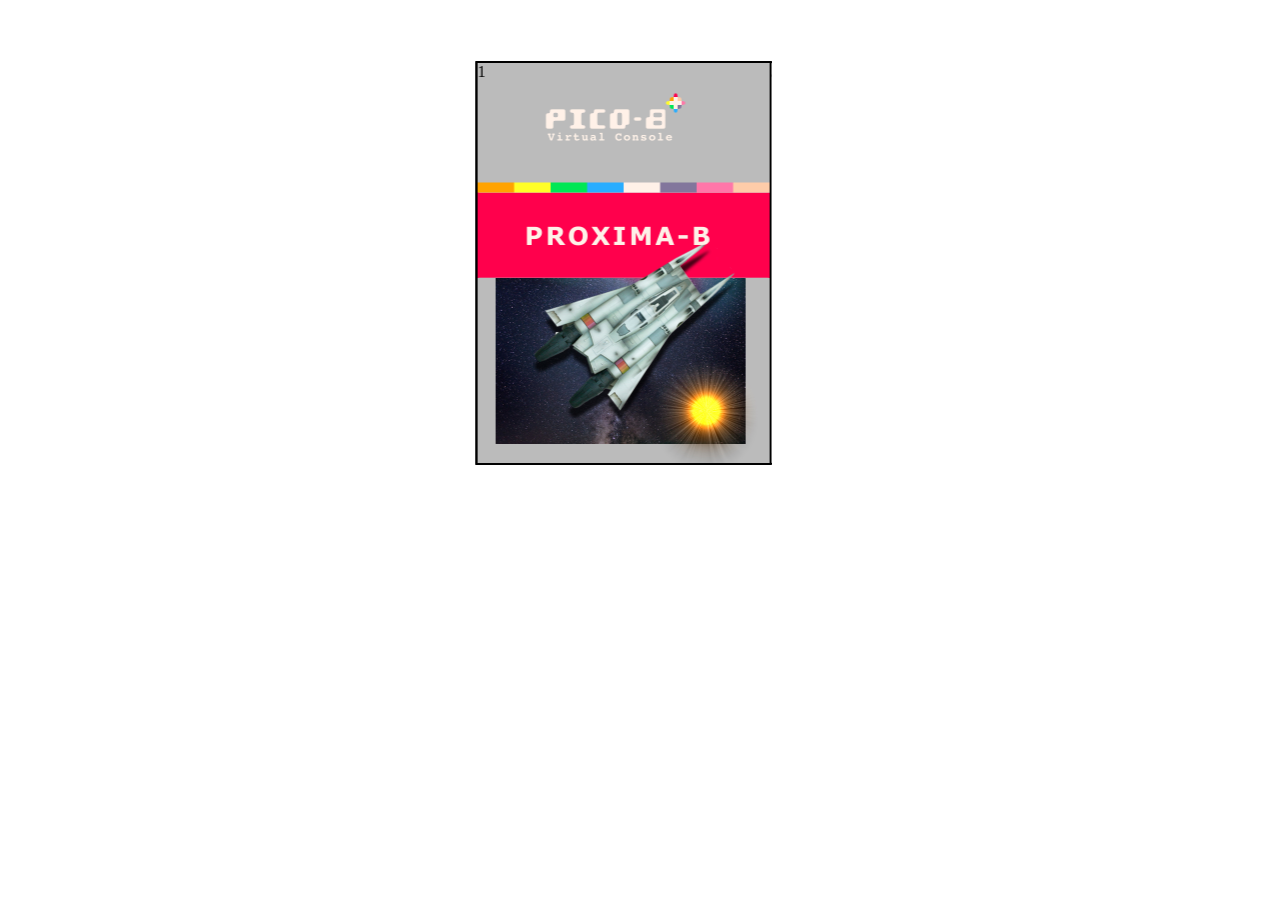
==== index.html @ 892bfb98 "Testing out game box in 3d and flipping" ====
<!DOCTYPE html>
<html>
    <head>
        <meta charset="utf-8">
        <title>Pico-8 Library</title>
        <link rel="stylesheet" href="./resources/lib/main.css">
    </head>
    <body>
        <!-- <div class="cover" id="proxima">
            <div class="spine">
                <div class="spine-title">PROXIMA-B</div>
                <div class="spine-logo"></div>
            </div>
        </div> -->


        <section class="container" id="proxima">
            <div class="box show-front">
                <figure class="front">1</figure>
                <figure class="back">2</figure>
                <figure class="right">3</figure>
                <figure class="left">4</figure>
                <figure class="top">5</figure>
                <figure class="bottom">6</figure>
            </div>
        </section>
    </body>
</html>
---- resources/lib/main.css ----
/* .cover {
    height: 400px;
    width: 292px;
    transform: rotateY(10deg);
    position: relative;
}

.spine {
    height: 400px;
    width: 80px;
    background-color: #acacac;
    position: absolute;
    right: -80px;
    border-left: 1px solid #8b8b8b;
}

.spine-title {
    width: 200px;
    height: 80px;
    transform: translate(-40%,-50%) rotate(-90deg);
    font-weight: bolder;
    font-family: sans-serif;
    color: antiquewhite;
    position: absolute;
    top: 50%;
    left: 50%;
    text-align: center;
    font-size: 30px;
}

.spine-logo {
    height: 60px;
    width: 60px;
    background-image: url('../img/logos/pico-star.png');
    background-repeat: no-repeat;
    background-size: cover;
    position: absolute;
    bottom: 10px;
    left: 10px;
}*/

#proxima .front {
    background-image: url('../img/covers/proxima.jpg');
    background-repeat: no-repeat;
    background-size: cover;
}

#proxima .back {
    /* background-color: #bbb; */
}


.container {
  width: 292px;
  height: 400px;
  position: absolute;
  top: 5%;
  left: 50%;
  transform: translateX(-70%);
  -webkit-perspective: 1000;
}

.box {
  width: 100%;
  height: 100%;
  position: absolute;
  -webkit-transform-style: preserve-3d;
}

.box figure {
  display: block;
  position: absolute;
  border: 2px solid black;
}
.box .front,
.box .back {
  width: 292px;
  height: 400px;
}
.box .right,
.box .left {
  width: 100px;
  height: 400px;
  left: 100px;
  background-color: #bbb;
}
.box .top,
.box .bottom {
  width: 292px;
  height: 100px;
}

.box .top {
    top: 48px;
}

.box .bottom {
    top: 45px;
}

/* .cube .front { -webkit-transform: rotateY(0deg); }
.cube .back { -webkit-transform: rotateX(180deg); }
.cube .right { -webkit-transform: rotateY(90deg); }
.cube .left { -webkit-transform: rotateY(-90deg); }
.cube .top { -webkit-transform: rotateX(90deg); }
.cube .bottom { -webkit-transform: rotateX(-90deg); } */

.box .front { -webkit-transform: rotateY(0deg) translateZ(50px); }
.box .back { -webkit-transform: rotateX(180deg) translateZ(52px); }
.box .right { -webkit-transform: rotateY(90deg) translateZ(144px); }
.box .left { -webkit-transform: rotateY(-90deg) translateZ(152px); }
.box .top { -webkit-transform: rotateX(90deg) translateZ(100px); }
.box .bottom { -webkit-transform: rotateX(-90deg) translateZ(304px); }

.box.show-front { -webkit-transform: translateZ(-50px) rotateY(0deg); }
.box.show-back { -webkit-transform: translateZ(-50px) translateX(84px) rotateY(180deg); }
.box.show-right { -webkit-transform: translateZ(-150px) rotateY(-90deg); }
.box.show-left { -webkit-transform: translateZ(-150px) rotateY(90deg); }
.box.show-top { -webkit-transform: translateZ(-100px) rotateX(-90deg); }
.box.show-bottom { -webkit-transform: translateZ(-100px) rotateX(90deg); }

.box { -webkit-transform: translateZ(-100px); }
.box { -webkit-transition: -webkit-transform 1s; }
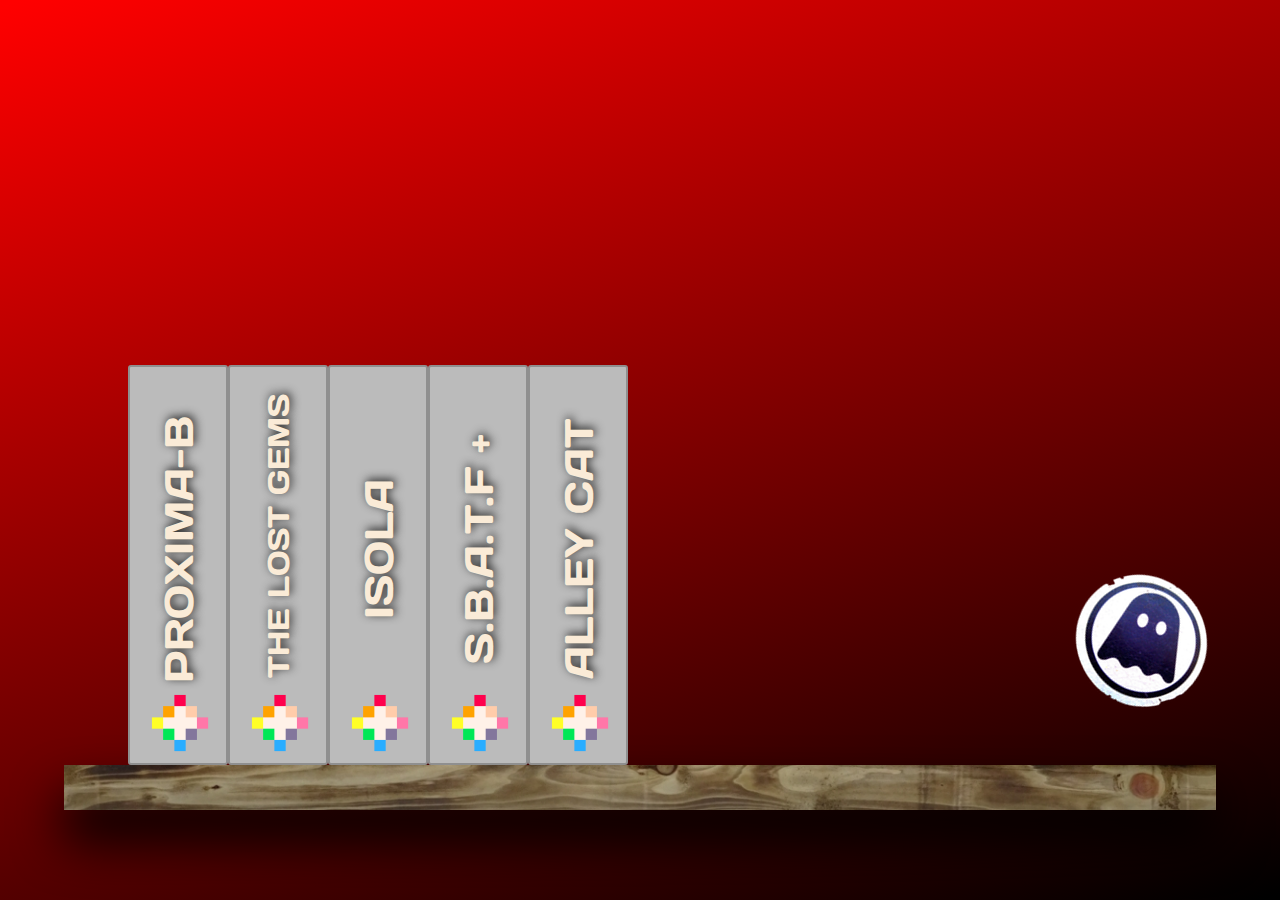
==== commit 5402d180: "Minor changes to styling and css for drop zone. Next up is making the whole page move up to start th" ====
--- a/index.html
+++ b/index.html
@@ -3,26 +3,98 @@
     <head>
         <meta charset="utf-8">
         <title>Pico-8 Library</title>
-        <link rel="stylesheet" href="./resources/lib/main.css">
+        <link href="https://fonts.googleapis.com/css?family=Days+One" rel="stylesheet">
+        <link rel="stylesheet" href="./resources/lib/style.css">
+        <link type="text/css" href="./resources/lib/jquery-ui.min.css" rel="Stylesheet">
+        <script src="https://code.jquery.com/jquery-3.1.0.js"></script>
+        <script type="text/javascript" src="./resources/lib/jquery-ui.min.js"></script>
+        <script type="text/javascript" src="./resources/lib/main.js"></script>
     </head>
     <body>
-        <!-- <div class="cover" id="proxima">
-            <div class="spine">
-                <div class="spine-title">PROXIMA-B</div>
+        <div id="sticker"></div>
+        <div class="box-spines">
+            <div class="sp proxima">
+                <div class="sp-txt">PROXIMA-B</div>
                 <div class="spine-logo"></div>
             </div>
-        </div> -->
+            <div class="sp lostgems">
+                <div class="sp-txt" style="font-size: 30px;">THE LOST GEMS</div>
+                <div class="spine-logo"></div>
+            </div>
+            <div class="sp isola">
+                <div class="sp-txt">ISOLA</div>
+                <div class="spine-logo"></div>
+            </div>
+            <div class="sp sbatfp">
+                <div class="sp-txt">S.B.A.T.F +</div>
+                <div class="spine-logo"></div>
+            </div>
+            <div class="sp alleycat">
+                <div class="sp-txt">ALLEY CAT</div>
+                <div class="spine-logo"></div>
+            </div>
+        </div>
 
+        <div class="dropbox">
+            <span>Drop Here</span>
+        </div>
 
         <section class="container" id="proxima">
             <div class="box show-front">
-                <figure class="front">1</figure>
-                <figure class="back">2</figure>
-                <figure class="right">3</figure>
-                <figure class="left">4</figure>
-                <figure class="top">5</figure>
-                <figure class="bottom">6</figure>
+                <figure class="front"></figure>
+                <figure class="back"></figure>
+                <figure class="right">
+                    <div class="spine-right">PROXIMA-B</div>
+                    <div class="spine-logo"></div>
+                </figure>
             </div>
         </section>
+
+        <section class="container" id="alleycat">
+            <div class="box show-front">
+                <figure class="front"></figure>
+                <figure class="back"></figure>
+                <figure class="right">
+                    <div class="spine-right">ALLEY CAT</div>
+                    <div class="spine-logo"></div>
+                </figure>
+            </div>
+        </section>
+
+        <section class="container" id="sbatfp">
+            <div class="box show-front">
+                <figure class="front"></figure>
+                <figure class="back"></figure>
+                <figure class="right">
+                    <div class="spine-right">S.B.A.T.F +</div>
+                    <div class="spine-logo"></div>
+                </figure>
+            </div>
+        </section>
+
+        <section class="container" id="isola">
+            <div class="box show-front">
+                <figure class="front"></figure>
+                <figure class="back"></figure>
+                <figure class="right">
+                    <div class="spine-right">ISOLA</div>
+                    <div class="spine-logo"></div>
+                </figure>
+            </div>
+        </section>
+
+        <section class="container" id="lostgems">
+            <div class="box show-front">
+                <figure class="front"></figure>
+                <figure class="back"></figure>
+                <figure class="right">
+                    <div class="spine-right" style="font-size: 30px;">THE LOST GEMS</div>
+                    <div class="spine-logo"></div>
+                </figure>
+            </div>
+        </section>
+
+
+        <div id="shelf"></div>
     </body>
 </html>
--- a/resources/lib/style.css
+++ b/resources/lib/style.css
@@ -0,0 +1,307 @@
+body {
+    margin: 0;
+    background: linear-gradient(-199deg, red 0.5%, black 99.5%);
+    height: 100vh;
+
+}
+
+* {
+    font-size: 0;
+    box-sizing: border-box;
+}
+
+
+
+.box-spines {
+    width: 500px;
+    height: 400px;
+    position: absolute;
+    left: 10%;
+    bottom: 15%;
+    box-sizing: border-box;
+    z-index: 30;
+}
+
+.sp {
+    background-color: #bbb;
+    display: inline-block;
+    height: 400px;
+    width: 20%;
+    vertical-align: top;
+    border: 2px solid #8f8f8f;
+    padding: 0;
+    margin: 0;
+    cursor: move;
+    user-select: none;
+    z-index: 0;
+    transform: translateY(0px);
+    border-radius: 3px;
+    bottom: 0;
+}
+
+/* .sp.lostgems {
+    position: absolute;
+    left: 100px;
+}
+
+.sp.isola {
+    position: absolute;
+    left: 200px;
+}
+
+.sp.sbatfp {
+    position: absolute;
+    left: 300px;
+}
+
+.sp.alleycat {
+    position: absolute;
+    left: 400px;
+} */
+
+
+.sp:not(.noDragTemp):hover {
+    transform: translateY(-30px);
+}
+
+.noDragTemp {
+    cursor: not-allowed;
+}
+
+.sp-txt {
+    font-family: 'Days One', sans-serif;
+    font-size: 40px;
+    color: antiquewhite;
+    text-align: center;
+    position: absolute;
+    right: 50%;
+    top: 33%;
+    transform: translate(50%,50%) rotateZ(-90deg);
+    width: 350px;
+    text-shadow: 2px 2px 10px #202020;
+    /* cursor: move; */
+    user-select: none;
+}
+
+#sticker {
+    position: absolute;
+    bottom: 20%;
+    right: 5%;
+    background-image: url('../img/other/sticker.png');
+    width: 150px;
+    height: 150px;
+    background-size: contain;
+    background-repeat: no-repeat;
+}
+
+.spine-logo {
+    height: 60px;
+    width: 60px;
+    background-image: url('../img/logos/pico-star.png');
+    background-repeat: no-repeat;
+    background-size: cover;
+    position: absolute;
+    bottom: 10px;
+    left: 20px;
+}
+
+#shelf {
+    width: 90%;
+    height: 5%;
+    position: absolute;
+    bottom: 10%;
+    left: 5%;
+    background-image: url('../img/other/shelf.jpg');
+    background-size: cover;
+    background-repeat: no-repeat;
+    box-shadow: 0px 30px 50px black;
+}
+
+section {
+    display: none;
+}
+
+
+
+.dropbox {
+    position: absolute;
+    top: 10%;
+    right: 10%;
+    width: 292px;
+    height: 400px;
+    display: none;
+    border: 2px dashed rgba(255,255,0,0.5);
+}
+
+
+.dropbox span {
+    position: absolute;
+    top: 50%;
+    left: 50%;
+    display: inline-block;
+    transform: translate(-50%,-50%);
+    color: rgba(255,255,0,0.5);
+    font-family: monospace;
+    font-size: 50px;
+}
+
+
+/* ------------------------------------------ */
+
+#proxima .front {
+    background-image: url('../img/covers/proxima.jpg');
+    background-repeat: no-repeat;
+    background-size: cover;
+}
+
+#proxima .back {
+    background-image: url('../img/covers/proximab.jpg');
+    background-repeat: no-repeat;
+    background-size: cover;
+}
+
+
+#alleycat .front {
+    background-image: url('../img/covers/alleycat.jpg');
+    background-repeat: no-repeat;
+    background-size: cover;
+}
+
+#alleycat .back {
+    background-image: url('../img/covers/alleycatb.jpg');
+    background-repeat: no-repeat;
+    background-size: cover;
+}
+
+#isola .front {
+    background-image: url('../img/covers/isola.jpg');
+    background-repeat: no-repeat;
+    background-size: cover;
+}
+
+#isola .back {
+    background-image: url('../img/covers/isolab.jpg');
+    background-repeat: no-repeat;
+    background-size: cover;
+}
+
+
+#lostgems .front {
+    background-image: url('../img/covers/lostgems.jpg');
+    background-repeat: no-repeat;
+    background-size: cover;
+}
+
+#lostgems .spine-right {
+    transform: translate(-17%,355%) rotateZ(-90deg);
+}
+
+#lostgems .back {
+    background-color: #bbb;
+}
+
+#sbatfp .front {
+    background-image: url('../img/covers/sbatfp.jpg');
+    background-repeat: no-repeat;
+    background-size: cover;
+}
+
+#sbatfp .back {
+    background-color: #bbb;
+}
+
+#alleycat, #proxima, #isola, #lostgems, #sbatfp {
+    display: none;
+}
+
+
+
+.container {
+  width: 292px;
+  height: 400px;
+  position: absolute;
+  top: 10%;
+  right: 13%;
+  /* transform: translateX(-70%); */
+  -webkit-perspective: 1000;
+  z-index: 1000;
+}
+
+.box {
+  width: 100%;
+  height: 100%;
+  position: absolute;
+  -webkit-transform-style: preserve-3d;
+}
+
+.box figure {
+  display: block;
+  position: absolute;
+  border: 2px solid #8f8f8f;
+  cursor: pointer;
+}
+.box .front,
+.box .back {
+  width: 292px;
+  height: 400px;
+
+}
+.box .right {
+  width: 100px;
+  height: 400px;
+  left: 98px;
+  background-color: #bbb;
+}
+/* .box .top,
+.box .bottom {
+  width: 292px;
+  height: 100px;
+  background-color: #bbb;
+}
+
+.box .top {
+    top: 50px;
+}
+
+.box .bottom {
+    top: 45px;
+} */
+
+
+/* .cube .front { -webkit-transform: rotateY(0deg); }
+.cube .back { -webkit-transform: rotateX(180deg); }
+.cube .right { -webkit-transform: rotateY(90deg); }
+.cube .left { -webkit-transform: rotateY(-90deg); }
+.cube .top { -webkit-transform: rotateX(90deg); }
+.cube .bottom { -webkit-transform: rotateX(-90deg); } */
+
+.box .front { -webkit-transform: rotateY(0deg) translateZ(50px); }
+.box .back { -webkit-transform: rotateX(180deg) translateZ(50px); }
+.box .right { -webkit-transform: rotateY(90deg) translateZ(143px); }
+/* .box .left { -webkit-transform: rotateY(-90deg) translateZ(152px); }
+.box .top { -webkit-transform: rotateX(90deg) translateZ(100px); }
+.box .bottom { -webkit-transform: rotateX(-90deg) translateZ(304px); } */
+
+.box.show-front { -webkit-transform: translateZ(-50px) rotateY(0deg); }
+.box.show-back { -webkit-transform: translateZ(-50px) translateX(82px) rotateY(180deg); }
+.box.show-right { -webkit-transform: translateZ(-150px) rotateY(-90deg); }
+/* .box.show-left { -webkit-transform: translateZ(-150px) rotateY(90deg); }
+.box.show-top { -webkit-transform: translateZ(-100px) rotateX(-90deg); }
+.box.show-bottom { -webkit-transform: translateZ(-100px) rotateX(90deg); } */
+
+.box { -webkit-transform: translateZ(-100px); }
+.box { -webkit-transition: -webkit-transform 1s; }
+
+
+.spine-right {
+    font-family: 'Days One', sans-serif;
+    font-size: 40px;
+    color: antiquewhite;
+    text-align: center;
+    position: relative;
+    right: 50%;
+    top: 10px;
+    transform: translate(-17%,259%) rotateZ(-90deg);
+    width: 300px;
+    text-shadow: 2px 2px 10px #202020;
+}
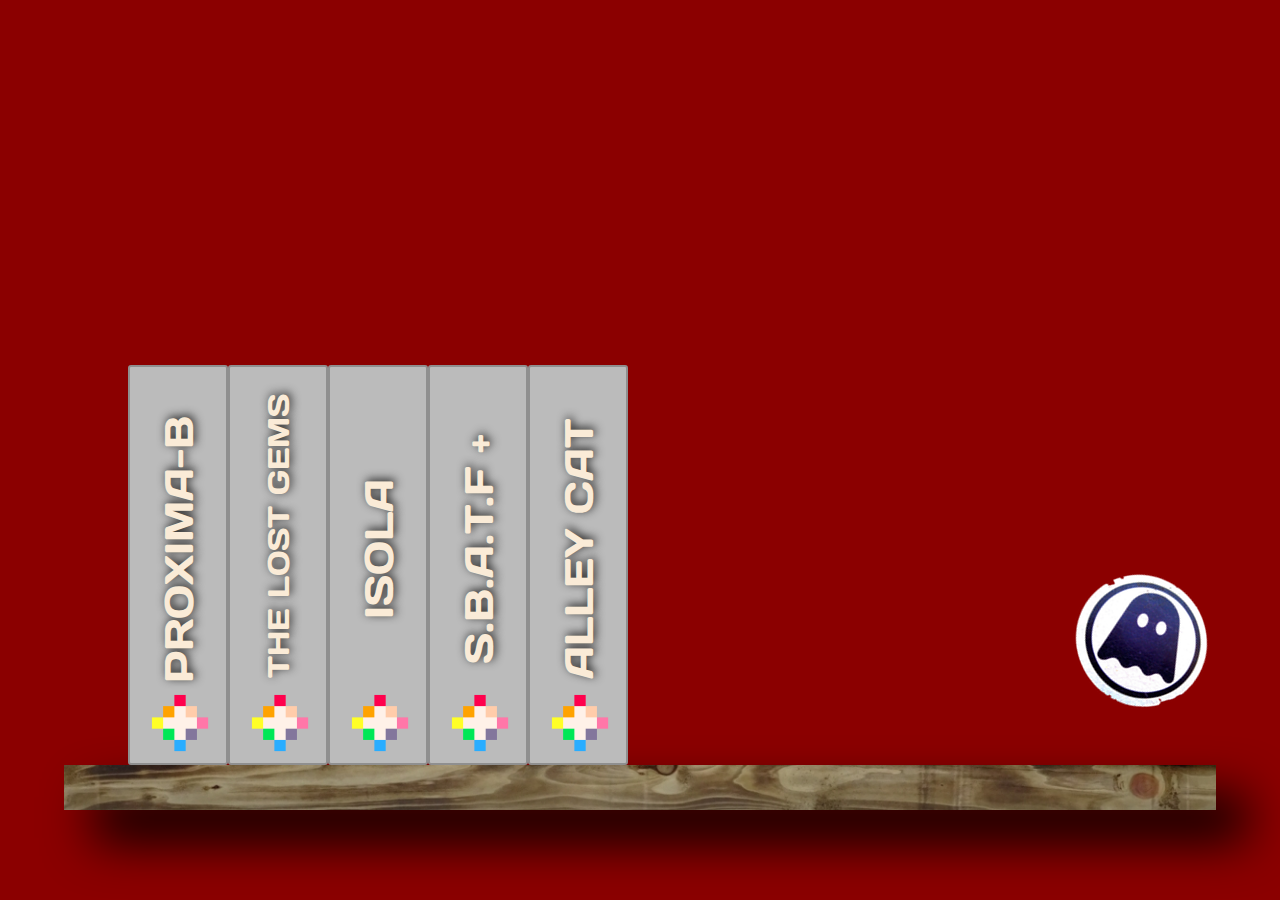
==== commit 715fb76a: "Got the movement all working, reworked the play button. Based on some user testing I made it so that" ====
--- a/index.html
+++ b/index.html
@@ -3,98 +3,131 @@
     <head>
         <meta charset="utf-8">
         <title>Pico-8 Library</title>
-        <link href="https://fonts.googleapis.com/css?family=Days+One" rel="stylesheet">
+        <link href="https://fonts.googleapis.com/css?family=Days+One|Rammetto+One|Reenie+Beanie" rel="stylesheet">
         <link rel="stylesheet" href="./resources/lib/style.css">
         <link type="text/css" href="./resources/lib/jquery-ui.min.css" rel="Stylesheet">
         <script src="https://code.jquery.com/jquery-3.1.0.js"></script>
         <script type="text/javascript" src="./resources/lib/jquery-ui.min.js"></script>
+        <script src="./resources/lib/jquery.ui.touch-punch.min.js"></script>
         <script type="text/javascript" src="./resources/lib/main.js"></script>
     </head>
     <body>
-        <div id="sticker"></div>
-        <div class="box-spines">
-            <div class="sp proxima">
-                <div class="sp-txt">PROXIMA-B</div>
-                <div class="spine-logo"></div>
-            </div>
-            <div class="sp lostgems">
-                <div class="sp-txt" style="font-size: 30px;">THE LOST GEMS</div>
-                <div class="spine-logo"></div>
-            </div>
-            <div class="sp isola">
-                <div class="sp-txt">ISOLA</div>
-                <div class="spine-logo"></div>
-            </div>
-            <div class="sp sbatfp">
-                <div class="sp-txt">S.B.A.T.F +</div>
-                <div class="spine-logo"></div>
-            </div>
-            <div class="sp alleycat">
-                <div class="sp-txt">ALLEY CAT</div>
-                <div class="spine-logo"></div>
-            </div>
-        </div>
-
-        <div class="dropbox">
-            <span>Drop Here</span>
-        </div>
-
-        <section class="container" id="proxima">
-            <div class="box show-front">
-                <figure class="front"></figure>
-                <figure class="back"></figure>
-                <figure class="right">
-                    <div class="spine-right">PROXIMA-B</div>
-                    <div class="spine-logo"></div>
-                </figure>
-            </div>
-        </section>
-
-        <section class="container" id="alleycat">
-            <div class="box show-front">
-                <figure class="front"></figure>
-                <figure class="back"></figure>
-                <figure class="right">
-                    <div class="spine-right">ALLEY CAT</div>
-                    <div class="spine-logo"></div>
-                </figure>
-            </div>
-        </section>
-
-        <section class="container" id="sbatfp">
-            <div class="box show-front">
-                <figure class="front"></figure>
-                <figure class="back"></figure>
-                <figure class="right">
-                    <div class="spine-right">S.B.A.T.F +</div>
-                    <div class="spine-logo"></div>
-                </figure>
-            </div>
-        </section>
-
-        <section class="container" id="isola">
-            <div class="box show-front">
-                <figure class="front"></figure>
-                <figure class="back"></figure>
-                <figure class="right">
-                    <div class="spine-right">ISOLA</div>
-                    <div class="spine-logo"></div>
-                </figure>
-            </div>
-        </section>
-
-        <section class="container" id="lostgems">
-            <div class="box show-front">
-                <figure class="front"></figure>
-                <figure class="back"></figure>
-                <figure class="right">
-                    <div class="spine-right" style="font-size: 30px;">THE LOST GEMS</div>
-                    <div class="spine-logo"></div>
-                </figure>
-            </div>
-        </section>
+        <!-- <div class="page-container"> -->
 
 
-        <div id="shelf"></div>
+            <div id="play-container">
+                <div class="note">
+                    <div class="pin"></div>
+                    <div class="list">
+                        <ol>
+                            Controls:<br /><br />
+                            <li>X &amp; Z (action)</li>
+                            <li>Arrows (movement)</li>
+                            <li>Enter (pause/menu)</li>
+                        </ol>
+                    </div>
+                </div>
+                <iframe id="gamescreen" src="./resources/pico/placeholder.html" width="512" height="536"></iframe>
+                <div id="topshelf"></div>
+                <div class="tobottomshelf"></div>
+            </div>
+            <div id="cart-container">
+                <div class="play-box"></div>
+                <div id="sticker"></div>
+                <div class="box-spines">
+                    <div class="sp proxima">
+                        <div class="sp-txt">PROXIMA-B</div>
+                        <div class="spine-logo"></div>
+                    </div>
+                    <div class="sp lostgems">
+                        <div class="sp-txt" style="font-size: 30px;">THE LOST GEMS</div>
+                        <div class="spine-logo"></div>
+                    </div>
+                    <div class="sp isola">
+                        <div class="sp-txt">ISOLA</div>
+                        <div class="spine-logo"></div>
+                    </div>
+                    <div class="sp sbatfp">
+                        <div class="sp-txt">S.B.A.T.F +</div>
+                        <div class="spine-logo"></div>
+                    </div>
+                    <div class="sp alleycat">
+                        <div class="sp-txt">ALLEY CAT</div>
+                        <div class="spine-logo"></div>
+                    </div>
+                </div>
+
+                <div class="dropbox">
+                    <span>Drag &amp; Drop Here</span>
+                    <div class="snapTarget"></div>
+                </div>
+                <div class="rotation">
+                    <p>
+                        Click box to rotate
+                    </p>
+
+                </div>
+
+                <section class="container" id="proxima">
+                    <div class="box show-front">
+                        <figure class="front"></figure>
+                        <figure class="back"></figure>
+                        <figure class="right">
+                            <div class="spine-right">PROXIMA-B</div>
+                            <div class="spine-logo"></div>
+                        </figure>
+                    </div>
+
+                </section>
+
+                <section class="container" id="alleycat">
+                    <div class="box show-front">
+                        <figure class="front"></figure>
+                        <figure class="back"></figure>
+                        <figure class="right">
+                            <div class="spine-right">ALLEY CAT</div>
+                            <div class="spine-logo"></div>
+                        </figure>
+                    </div>
+                </section>
+
+                <section class="container" id="sbatfp">
+                    <div class="box show-front">
+                        <figure class="front"></figure>
+                        <figure class="back"></figure>
+                        <figure class="right">
+                            <div class="spine-right">S.B.A.T.F +</div>
+                            <div class="spine-logo"></div>
+                        </figure>
+                    </div>
+                </section>
+
+                <section class="container" id="isola">
+                    <div class="box show-front">
+                        <figure class="front"></figure>
+                        <figure class="back"></figure>
+                        <figure class="right">
+                            <div class="spine-right">ISOLA</div>
+                            <div class="spine-logo"></div>
+                        </figure>
+                    </div>
+                </section>
+
+                <section class="container" id="lostgems">
+                    <div class="box show-front">
+                        <figure class="front"></figure>
+                        <figure class="back"></figure>
+                        <figure class="right">
+                            <div class="spine-right" style="font-size: 30px;">THE LOST GEMS</div>
+                            <div class="spine-logo"></div>
+                        </figure>
+                    </div>
+                </section>
+
+
+                <div id="shelf"></div>
+
+            </div>
+        <!-- </div> -->
     </body>
 </html>
--- a/resources/lib/style.css
+++ b/resources/lib/style.css
@@ -1,8 +1,8 @@
 body {
     margin: 0;
-    background: linear-gradient(-199deg, red 0.5%, black 99.5%);
-    height: 100vh;
-
+    overflow: hidden;
+    height: 100%;
+    background-color: darkred;
 }
 
 * {
@@ -39,30 +39,11 @@
     bottom: 0;
 }
 
-/* .sp.lostgems {
-    position: absolute;
-    left: 100px;
-}
-
-.sp.isola {
-    position: absolute;
-    left: 200px;
-}
-
-.sp.sbatfp {
-    position: absolute;
-    left: 300px;
-}
-
-.sp.alleycat {
-    position: absolute;
-    left: 400px;
-} */
-
 
 .sp:not(.noDragTemp):hover {
     transform: translateY(-30px);
 }
+
 
 .noDragTemp {
     cursor: not-allowed;
@@ -114,7 +95,7 @@
     background-image: url('../img/other/shelf.jpg');
     background-size: cover;
     background-repeat: no-repeat;
-    box-shadow: 0px 30px 50px black;
+    box-shadow: 30px 30px 50px black;
 }
 
 section {
@@ -131,6 +112,8 @@
     height: 400px;
     display: none;
     border: 2px dashed rgba(255,255,0,0.5);
+    border-radius: 20px;
+    text-align: center;
 }
 
 
@@ -143,8 +126,76 @@
     color: rgba(255,255,0,0.5);
     font-family: monospace;
     font-size: 50px;
-}
-
+    text-align: center;
+}
+
+.snapTarget {
+    position: absolute;
+    left: 196px;
+    top: 0;
+    width: 1px;
+    height: 1px;
+}
+
+.rotation {
+    position: absolute;
+    text-align: center;
+    width: 292px;
+    height: 25px;
+    top: 4%;
+    right: 10%;
+    color: rgba(255,255,0,0.5);
+    display: none;
+}
+
+.rotation p {
+    font-size: 20px;
+    user-select: none;
+}
+
+/* .play-box {
+    color: rgba(255,255,0,0.5);
+    font-size: 30px;
+    position: absolute;
+    text-align: center;
+    bottom: -125px;
+    left: -50%;
+    font-family: 'Rammetto One', cursive;
+    cursor: pointer;
+    background-color: black;
+    border-radius: 10px;
+    border: 3px solid rgba(255,150,255,0.5);
+    padding: 10px;
+    box-shadow: 20px 20px 30px rgba(10,10,10,0.5);
+    user-select: none;
+} */
+
+.play-box {
+    background-image: url('../img/other/uparrow.png');
+    border-radius: 10px;
+    background-position: center;
+    background-size: contain;
+    background-repeat: no-repeat;
+    width: 250px;
+    height: 100px;
+    position: absolute;
+    top: 5%;
+    left: 14%;
+    z-index: 1000;
+    opacity: 0.75;
+    cursor: pointer;
+    display: none;
+}
+
+.play-box:hover {
+    opacity: 0.9;
+}
+
+
+/* .play-box:hover {
+    color: rgba(255,255,150,0.85);
+    border: 3px solid rgba(255,255,0,0.85);
+} */
 
 /* ------------------------------------------ */
 
@@ -197,7 +248,9 @@
 }
 
 #lostgems .back {
-    background-color: #bbb;
+    background-image: url('../img/covers/lostgemsb.jpg');
+    background-repeat: no-repeat;
+    background-size: cover;
 }
 
 #sbatfp .front {
@@ -207,7 +260,9 @@
 }
 
 #sbatfp .back {
-    background-color: #bbb;
+    background-image: url('../img/covers/sbatfpb.jpg');
+    background-repeat: no-repeat;
+    background-size: cover;
 }
 
 #alleycat, #proxima, #isola, #lostgems, #sbatfp {
@@ -252,42 +307,14 @@
   left: 98px;
   background-color: #bbb;
 }
-/* .box .top,
-.box .bottom {
-  width: 292px;
-  height: 100px;
-  background-color: #bbb;
-}
-
-.box .top {
-    top: 50px;
-}
-
-.box .bottom {
-    top: 45px;
-} */
-
-
-/* .cube .front { -webkit-transform: rotateY(0deg); }
-.cube .back { -webkit-transform: rotateX(180deg); }
-.cube .right { -webkit-transform: rotateY(90deg); }
-.cube .left { -webkit-transform: rotateY(-90deg); }
-.cube .top { -webkit-transform: rotateX(90deg); }
-.cube .bottom { -webkit-transform: rotateX(-90deg); } */
 
 .box .front { -webkit-transform: rotateY(0deg) translateZ(50px); }
 .box .back { -webkit-transform: rotateX(180deg) translateZ(50px); }
 .box .right { -webkit-transform: rotateY(90deg) translateZ(143px); }
-/* .box .left { -webkit-transform: rotateY(-90deg) translateZ(152px); }
-.box .top { -webkit-transform: rotateX(90deg) translateZ(100px); }
-.box .bottom { -webkit-transform: rotateX(-90deg) translateZ(304px); } */
 
 .box.show-front { -webkit-transform: translateZ(-50px) rotateY(0deg); }
 .box.show-back { -webkit-transform: translateZ(-50px) translateX(82px) rotateY(180deg); }
 .box.show-right { -webkit-transform: translateZ(-150px) rotateY(-90deg); }
-/* .box.show-left { -webkit-transform: translateZ(-150px) rotateY(90deg); }
-.box.show-top { -webkit-transform: translateZ(-100px) rotateX(-90deg); }
-.box.show-bottom { -webkit-transform: translateZ(-100px) rotateX(90deg); } */
 
 .box { -webkit-transform: translateZ(-100px); }
 .box { -webkit-transition: -webkit-transform 1s; }
@@ -305,3 +332,106 @@
     width: 300px;
     text-shadow: 2px 2px 10px #202020;
 }
+
+/* ------------------------------------------ */
+
+#cart-container {
+    position: absolute;
+    top: 0;
+    display: block;
+    width: 100vw;
+    height: 100vh;
+    overflow: hidden;
+    padding: 0;
+    margin: 0;
+    /* background: linear-gradient(-199deg, red 0.5%, black 99.5%); */
+    background-color: darkred;
+    transition-duration: 2s;
+    transition-timing-function: ease-in;
+}
+
+/* #page-container {
+    position: relative;
+} */
+
+/*------------------------------------*/
+
+#play-container {
+    position: absolute;
+    display: block;
+    width: 100vw;
+    height: 100vh;
+    overflow: hidden;
+    padding: 0;
+    margin: 0;
+    background-color: darkred;
+    top: -100vh;
+    transition-duration: 2s;
+    transition-timing-function: ease-in;
+    /* background: linear-gradient(-199deg, red 33.5%, black 111%); */
+    /* background: linear-gradient(-199deg, red 69.5%, black 182%); */
+}
+
+
+#topshelf {
+    width: 90%;
+    height: 5%;
+    position: absolute;
+    bottom: 10%;
+    left: 5%;
+    background-image: url('../img/other/shelf.jpg');
+    background-size: cover;
+    background-repeat: no-repeat;
+    box-shadow: 30px 30px 50px black;
+}
+
+#gamescreen {
+    position: absolute;
+    bottom: 15%;
+    left: 50%;
+    transform: translateX(-50%);
+    border: 32px solid #2d2a2a;
+    box-sizing: content-box;
+    box-shadow: 0px 30px 90px black;
+    border-radius: 10px;
+}
+
+.note {
+    width: 200px;
+    height: 200px;
+    transform: rotateZ(-20deg);
+    background-color: lightyellow;
+    font-size: 20px;
+    font-family: 'Reenie Beanie', cursive;
+    color: red;
+    position: absolute;
+    left: 2%;
+    top: 10%;
+    box-shadow: -2px 2px 10px black;
+}
+
+.list ol, .list ol li {
+    font-size: 26px;
+    font-family: 'Reenie Beanie', cursive;
+    color: red;
+}
+
+.tobottomshelf {
+    background-image: url('../img/other/downarrow.png');
+    border-radius: 10px;
+    background-position: center;
+    background-size: contain;
+    background-repeat: no-repeat;
+    width: 100px;
+    height: 100px;
+    position: absolute;
+    top: 5%;
+    right: 5%;
+    z-index: 1000;
+    opacity: 0.75;
+    cursor: pointer;
+}
+
+.tobottomshelf:hover {
+    opacity: 0.9;
+}
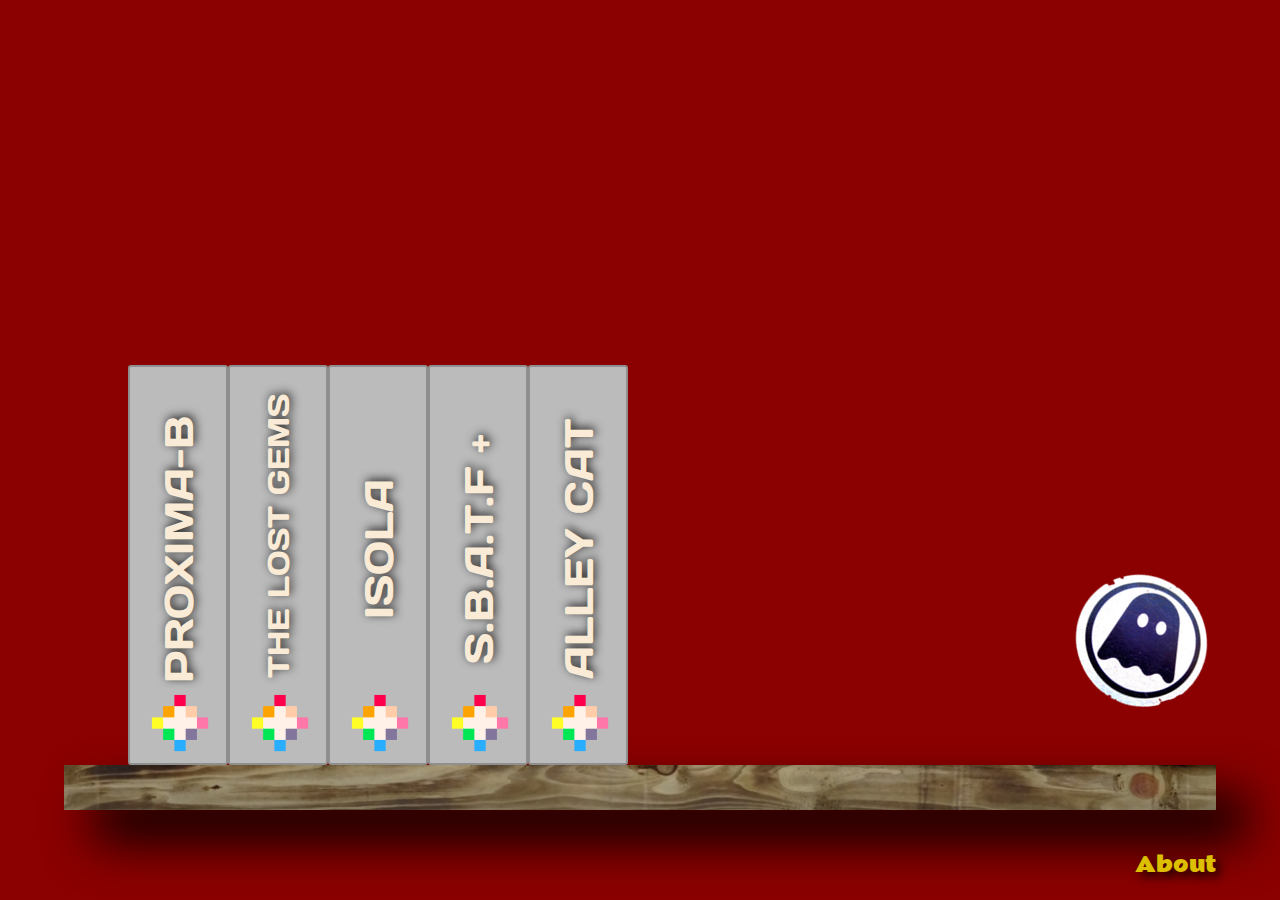
==== commit a64f9178: "Added an about section. Still need to fill in download links with actual files." ====
--- a/index.html
+++ b/index.html
@@ -12,122 +12,157 @@
         <script type="text/javascript" src="./resources/lib/main.js"></script>
     </head>
     <body>
-        <!-- <div class="page-container"> -->
+        <div id="play-container">
+            <div class="note">
+                <div class="pin"></div>
 
+                <div class="list">
+                    <ol>
+                        Controls:<br /><br />
+                        <li>X &amp; Z (action)</li>
+                        <li>Arrows (movement)</li>
+                        <li>Enter (pause/menu)</li>
+                    </ol>
+                </div>
+            </div>
 
-            <div id="play-container">
-                <div class="note">
-                    <div class="pin"></div>
-                    <div class="list">
-                        <ol>
-                            Controls:<br /><br />
-                            <li>X &amp; Z (action)</li>
-                            <li>Arrows (movement)</li>
-                            <li>Enter (pause/menu)</li>
-                        </ol>
-                    </div>
-                </div>
-                <iframe id="gamescreen" src="./resources/pico/placeholder.html" width="512" height="536"></iframe>
-                <div id="topshelf"></div>
-                <div class="tobottomshelf"></div>
-            </div>
-            <div id="cart-container">
-                <div class="play-box"></div>
-                <div id="sticker"></div>
-                <div class="box-spines">
-                    <div class="sp proxima">
-                        <div class="sp-txt">PROXIMA-B</div>
-                        <div class="spine-logo"></div>
-                    </div>
-                    <div class="sp lostgems">
-                        <div class="sp-txt" style="font-size: 30px;">THE LOST GEMS</div>
-                        <div class="spine-logo"></div>
-                    </div>
-                    <div class="sp isola">
-                        <div class="sp-txt">ISOLA</div>
-                        <div class="spine-logo"></div>
-                    </div>
-                    <div class="sp sbatfp">
-                        <div class="sp-txt">S.B.A.T.F +</div>
-                        <div class="spine-logo"></div>
-                    </div>
-                    <div class="sp alleycat">
-                        <div class="sp-txt">ALLEY CAT</div>
-                        <div class="spine-logo"></div>
-                    </div>
+            <iframe id="gamescreen" src="./resources/pico/placeholder.html" width="512" height="536"></iframe>
+
+            <div id="topshelf"></div>
+
+            <div class="tobottomshelf"></div>
+        </div>
+
+        <div id="cart-container">
+            <div class="play-box"></div>
+
+            <div id="sticker"></div>
+
+            <div class="box-spines">
+                <div class="sp proxima">
+                    <div class="sp-txt">PROXIMA-B</div>
+                    <div class="spine-logo"></div>
                 </div>
 
-                <div class="dropbox">
-                    <span>Drag &amp; Drop Here</span>
-                    <div class="snapTarget"></div>
-                </div>
-                <div class="rotation">
-                    <p>
-                        Click box to rotate
-                    </p>
-
+                <div class="sp lostgems">
+                    <div class="sp-txt" style="font-size: 30px;">THE LOST GEMS</div>
+                    <div class="spine-logo"></div>
                 </div>
 
-                <section class="container" id="proxima">
-                    <div class="box show-front">
-                        <figure class="front"></figure>
-                        <figure class="back"></figure>
-                        <figure class="right">
-                            <div class="spine-right">PROXIMA-B</div>
-                            <div class="spine-logo"></div>
-                        </figure>
-                    </div>
+                <div class="sp isola">
+                    <div class="sp-txt">ISOLA</div>
+                    <div class="spine-logo"></div>
+                </div>
 
-                </section>
+                <div class="sp sbatfp">
+                    <div class="sp-txt">S.B.A.T.F +</div>
+                    <div class="spine-logo"></div>
+                </div>
 
-                <section class="container" id="alleycat">
-                    <div class="box show-front">
-                        <figure class="front"></figure>
-                        <figure class="back"></figure>
-                        <figure class="right">
-                            <div class="spine-right">ALLEY CAT</div>
-                            <div class="spine-logo"></div>
-                        </figure>
-                    </div>
-                </section>
+                <div class="sp alleycat">
+                    <div class="sp-txt">ALLEY CAT</div>
+                    <div class="spine-logo"></div>
+                </div>
+            </div>
 
-                <section class="container" id="sbatfp">
-                    <div class="box show-front">
-                        <figure class="front"></figure>
-                        <figure class="back"></figure>
-                        <figure class="right">
-                            <div class="spine-right">S.B.A.T.F +</div>
-                            <div class="spine-logo"></div>
-                        </figure>
-                    </div>
-                </section>
+            <div class="dropbox">
+                <span>Drag &amp; Drop Here</span>
+                <div class="snapTarget"></div>
+            </div>
 
-                <section class="container" id="isola">
-                    <div class="box show-front">
-                        <figure class="front"></figure>
-                        <figure class="back"></figure>
-                        <figure class="right">
-                            <div class="spine-right">ISOLA</div>
-                            <div class="spine-logo"></div>
-                        </figure>
-                    </div>
-                </section>
+            <div class="rotation">
+                <p>
+                    Click box to rotate
+                </p>
+            </div>
 
-                <section class="container" id="lostgems">
-                    <div class="box show-front">
-                        <figure class="front"></figure>
-                        <figure class="back"></figure>
-                        <figure class="right">
-                            <div class="spine-right" style="font-size: 30px;">THE LOST GEMS</div>
-                            <div class="spine-logo"></div>
-                        </figure>
-                    </div>
-                </section>
+            <section class="container" id="proxima">
+                <div class="box show-front">
+                    <figure class="front"></figure>
+                    <figure class="back"></figure>
+                    <figure class="right">
+                        <div class="spine-right">PROXIMA-B</div>
+                        <div class="spine-logo"></div>
+                    </figure>
+                </div>
+            </section>
 
+            <section class="container" id="alleycat">
+                <div class="box show-front">
+                    <figure class="front"></figure>
+                    <figure class="back"></figure>
+                    <figure class="right">
+                        <div class="spine-right">ALLEY CAT</div>
+                        <div class="spine-logo"></div>
+                    </figure>
+                </div>
+            </section>
 
-                <div id="shelf"></div>
+            <section class="container" id="sbatfp">
+                <div class="box show-front">
+                    <figure class="front"></figure>
+                    <figure class="back"></figure>
+                    <figure class="right">
+                        <div class="spine-right">S.B.A.T.F +</div>
+                        <div class="spine-logo"></div>
+                    </figure>
+                </div>
+            </section>
 
+            <section class="container" id="isola">
+                <div class="box show-front">
+                    <figure class="front"></figure>
+                    <figure class="back"></figure>
+                    <figure class="right">
+                        <div class="spine-right">ISOLA</div>
+                        <div class="spine-logo"></div>
+                    </figure>
+                </div>
+            </section>
+
+            <section class="container" id="lostgems">
+                <div class="box show-front">
+                    <figure class="front"></figure>
+                    <figure class="back"></figure>
+                    <figure class="right">
+                        <div class="spine-right" style="font-size: 30px;">THE LOST GEMS</div>
+                        <div class="spine-logo"></div>
+                    </figure>
+                </div>
+            </section>
+
+            <div id="shelf"></div>
+            <span class="about">About</span>
+        </div>
+
+        <div id="about-container">
+            <div class="about-box">
+                <h2>About</h2>
+                <p>This site was developed by <a href="https://brianmevans.com" target="_blank">Brian Evans</a> as a display and presentation vehicle for his web design, as well as his Pico-8 games. The site was coded with HTML5, CSS3, and JavaScript (utilizing jQuery and jQueryUI).</p>
+
+                <h3>Usage</h3>
+                <p>Hopefully the site is reasonably intuitive to navigate. If not, here are some tips: Drag a game box from the shelf to the drop zone. You can then click on the cover to rotate to the back and check out the box art. To put the cartridge back on the shelf, simply drag it and drop it back on the shelf. You may only have one cartridge out at a time, so you will not be able to drag more cartridges until you put the one you are looking at back where it goes. We keep a tidy house here! Once you have found a cartridge that you would like to play, click the play button (which becomes available upon looking at the cover of a cartridge). Clicking play will move you up a shelf to the game area. There is a post it note showing you the controls and a few toggles for sound, pause and reset. If your key commands do not register (they should, but you never know) try clicking onto the game screen and then entering key commands. When you are done playing, click the down arrow to return to the game shelf. You will find that the game you were playing has been put away for you and you may select a new game.</p>
+
+                <h3>Pico-8</h3>
+                <p><a href="https://www.lexaloffle.com/pico-8.php" target="_blank">Pico-8</a> is a virtual game console (sometimes refered to as a fantasy game console). It has strict limitations mimicking an older computer such as a Commodore64. There are 16 colors available, limited memory, and limited sound capabilities. I have found that these limitations make it a very fun system to program for! The games themselves are coded in a special version of <a href="https://www.lua.org/" target="_blank">Lua</a> embedded into the Pico-8 for game scripting. Games can be played natively, in the Pico-8 software or exported as:
+                <p>
+                    PNG Cartridges (Loadable by Pico-8) / JavaScript (Used on this site for gameplay) / System binaries for Windows, OSX, and Linux
+                </p>
+
+                <h2>Downloads</h2>
+                <ul>
+                    <li>Proxima-B: PNG / OS X / Linux / Windows</li>
+
+                    <li>The Lost Gems: PNG / OS X / Linux / Windows</li>
+
+                    <li>Isola: PNG / OS X / Linux / Windows</li>
+
+                    <li>Super Battle Arena Tank Fighter +: PNG / OS X / Linux / Windows</li>
+
+                    <li>Alley Cat: PNG / OS X / Linux / Windows</li>
+                </ul>
             </div>
-        <!-- </div> -->
+            <span class="home">Home</span>
+        </div>
     </body>
 </html>
--- a/resources/lib/style.css
+++ b/resources/lib/style.css
@@ -9,8 +9,6 @@
     font-size: 0;
     box-sizing: border-box;
 }
-
-
 
 .box-spines {
     width: 500px;
@@ -39,11 +37,9 @@
     bottom: 0;
 }
 
-
 .sp:not(.noDragTemp):hover {
     transform: translateY(-30px);
 }
-
 
 .noDragTemp {
     cursor: not-allowed;
@@ -60,7 +56,6 @@
     transform: translate(50%,50%) rotateZ(-90deg);
     width: 350px;
     text-shadow: 2px 2px 10px #202020;
-    /* cursor: move; */
     user-select: none;
 }
 
@@ -102,8 +97,6 @@
     display: none;
 }
 
-
-
 .dropbox {
     position: absolute;
     top: 10%;
@@ -115,7 +108,6 @@
     border-radius: 20px;
     text-align: center;
 }
-
 
 .dropbox span {
     position: absolute;
@@ -153,23 +145,6 @@
     user-select: none;
 }
 
-/* .play-box {
-    color: rgba(255,255,0,0.5);
-    font-size: 30px;
-    position: absolute;
-    text-align: center;
-    bottom: -125px;
-    left: -50%;
-    font-family: 'Rammetto One', cursive;
-    cursor: pointer;
-    background-color: black;
-    border-radius: 10px;
-    border: 3px solid rgba(255,150,255,0.5);
-    padding: 10px;
-    box-shadow: 20px 20px 30px rgba(10,10,10,0.5);
-    user-select: none;
-} */
-
 .play-box {
     background-image: url('../img/other/uparrow.png');
     border-radius: 10px;
@@ -179,7 +154,7 @@
     width: 250px;
     height: 100px;
     position: absolute;
-    top: 5%;
+    top: 10%;
     left: 14%;
     z-index: 1000;
     opacity: 0.75;
@@ -191,12 +166,6 @@
     opacity: 0.9;
 }
 
-
-/* .play-box:hover {
-    color: rgba(255,255,150,0.85);
-    border: 3px solid rgba(255,255,0,0.85);
-} */
-
 /* ------------------------------------------ */
 
 #proxima .front {
@@ -268,8 +237,6 @@
 #alleycat, #proxima, #isola, #lostgems, #sbatfp {
     display: none;
 }
-
-
 
 .container {
   width: 292px;
@@ -277,7 +244,6 @@
   position: absolute;
   top: 10%;
   right: 13%;
-  /* transform: translateX(-70%); */
   -webkit-perspective: 1000;
   z-index: 1000;
 }
@@ -344,15 +310,27 @@
     overflow: hidden;
     padding: 0;
     margin: 0;
-    /* background: linear-gradient(-199deg, red 0.5%, black 99.5%); */
     background-color: darkred;
     transition-duration: 2s;
     transition-timing-function: ease-in;
 }
 
-/* #page-container {
-    position: relative;
-} */
+.about, .home {
+    display: inline-block;
+    position: absolute;
+    bottom: 2%;
+    right: 5%;
+    font-size: 20px;
+    color: yellow;
+    font-family: 'Rammetto One', cursive;
+    opacity: 0.75;
+    text-shadow: 5px 5px 10px black;
+    cursor: pointer;
+}
+
+.about:hover, .home:hover {
+    opacity: 0.9;
+}
 
 /*------------------------------------*/
 
@@ -368,8 +346,6 @@
     top: -100vh;
     transition-duration: 2s;
     transition-timing-function: ease-in;
-    /* background: linear-gradient(-199deg, red 33.5%, black 111%); */
-    /* background: linear-gradient(-199deg, red 69.5%, black 182%); */
 }
 
 
@@ -392,7 +368,7 @@
     transform: translateX(-50%);
     border: 32px solid #2d2a2a;
     box-sizing: content-box;
-    box-shadow: 0px 30px 90px black;
+    box-shadow: 30px 30px 50px black;
     border-radius: 10px;
 }
 
@@ -435,3 +411,65 @@
 .tobottomshelf:hover {
     opacity: 0.9;
 }
+
+/*------------------------------------*/
+
+#about-container {
+    width: 100vw;
+    height: 100vh;
+    background-color: darkred;
+    position: absolute;
+    top: 0;
+    left: 0;
+    margin: 0;
+    padding: 5%;
+    border: 0;
+    overflow: hidden;
+    font-size: 18px;
+    color: #3a3535;
+    display: none;
+    z-index: 999;
+    font-family: sans-serif;
+}
+
+#about-container h2, #about-container h3 {
+    font-family: 'Rammetto One', cursive;
+    color: black;
+    font-size: inherit;
+    opacity: 0.7;
+    font-size: 21px;
+}
+
+#about-container h3 {
+    font-size: 18px;
+}
+
+#about-container a {
+    color: blue;
+    font-size: inherit;
+}
+
+.about-box {
+    background-color: antiquewhite;
+    height: 100%;
+    width: 100%;
+    padding: 2%;
+    font-size: inherit;
+    color: inherit;
+    overflow: auto;
+    border-radius: 10px;
+    box-shadow: 30px 30px 50px black;
+}
+
+
+#about-container ul, #about-container li {
+    font-size: inherit;
+    color: inherit;
+    opacity: 0.9;
+}
+
+#about-container p {
+    font-size: inherit;
+    color:inherit;
+    opacity: 0.7;
+}
